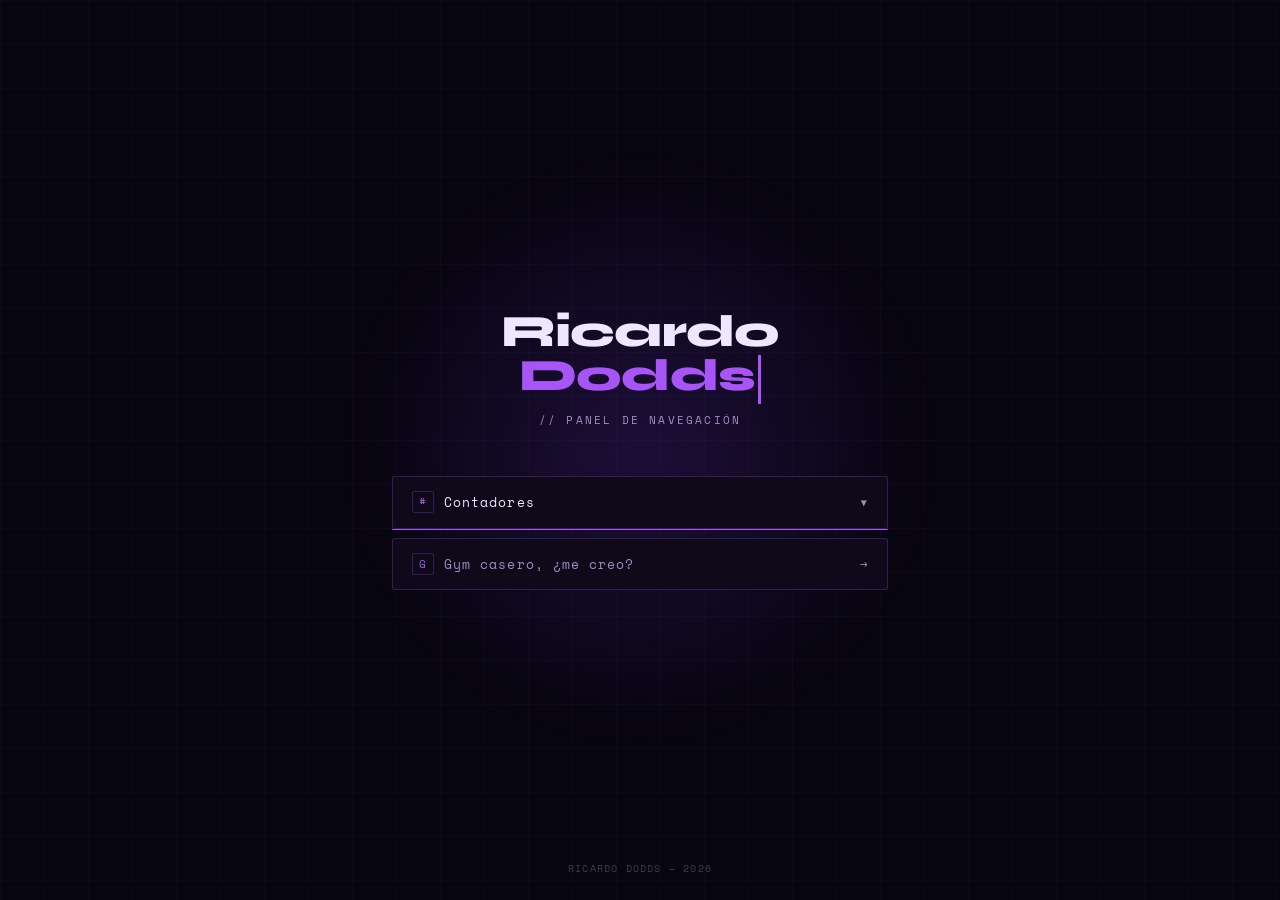
==== front_end/main/index.html @ 31433ca0 "chango" ====
<!DOCTYPE html>
<html lang="es">
<head>
<meta charset="UTF-8">
<link rel="icon" type="image/svg+xml" href="[data-uri]">
<meta name="viewport" content="width=device-width, initial-scale=1.0">
<title>Ricardo Dodds</title>
<link rel="preconnect" href="https://fonts.googleapis.com">
<link href="https://fonts.googleapis.com/css2?family=Space+Mono:wght@400;700&family=Syne:wght@400;700;800&display=swap" rel="stylesheet">
<style>
  *, *::before, *::after { box-sizing: border-box; margin: 0; padding: 0; }

  :root {
    --bg: #07050f;
    --bg2: #0e0a1a;
    --bg3: #160f2a;
    --purple: #a855f7;
    --purple-dim: #7c3aed;
    --purple-dark: #4c1d95;
    --purple-glow: rgba(168,85,247,0.15);
    --purple-border: rgba(168,85,247,0.25);
    --txt: #ede8ff;
    --txt2: #9d8fc4;
    --mono: 'Space Mono', monospace;
    --display: 'Syne', sans-serif;
  }

  html, body {
    height: 100%;
  }

  body {
    background: var(--bg);
    color: var(--txt);
    font-family: var(--mono);
    display: flex;
    flex-direction: column;
    align-items: center;
    justify-content: center;
    min-height: 100vh;
    overflow-x: hidden;
  }

  /* grid background */
  body::before {
    content: '';
    position: fixed;
    inset: 0;
    background-image:
      linear-gradient(rgba(168,85,247,0.04) 1px, transparent 1px),
      linear-gradient(90deg, rgba(168,85,247,0.04) 1px, transparent 1px);
    background-size: 44px 44px;
    pointer-events: none;
    z-index: 0;
  }

  /* glow orb */
  .orb {
    position: fixed;
    width: 600px; height: 600px;
    border-radius: 50%;
    background: radial-gradient(circle, rgba(124,58,237,0.18) 0%, transparent 70%);
    top: 50%; left: 50%;
    transform: translate(-50%, -50%);
    pointer-events: none;
    z-index: 0;
  }

  /* ---- MAIN CONTAINER ---- */
  .container {
    position: relative;
    z-index: 1;
    display: flex;
    flex-direction: column;
    align-items: center;
    gap: 0.5rem;
    padding: 2rem;
    width: 100%;
    max-width: 560px;
  }

  /* ---- HEADER ---- */
  .header {
    text-align: center;
    margin-bottom: 2.5rem;
    animation: fadeUp 0.5s ease both;
  }

  .cursor {
    display: inline-block;
    width: 3px; height: 1.1em;
    background: var(--purple);
    margin-left: 3px;
    vertical-align: middle;
    animation: blink 1s step-end infinite;
  }

  .name {
    font-family: var(--display);
    font-size: 2.8rem;
    font-weight: 800;
    letter-spacing: -0.02em;
    line-height: 1;
    color: var(--txt);
  }

  .name span { color: var(--purple); }

  .subtitle {
    margin-top: 0.5rem;
    font-size: 11px;
    letter-spacing: 0.2em;
    text-transform: uppercase;
    color: var(--txt2);
  }

  /* ---- DROPDOWN SECTION ---- */
  .nav-section {
    width: 100%;
    animation: fadeUp 0.5s 0.1s ease both;
    opacity: 0;
    animation-fill-mode: forwards;
  }

  .nav-trigger {
    width: 100%;
    display: flex;
    align-items: center;
    justify-content: space-between;
    padding: 0.9rem 1.2rem;
    background: var(--bg2);
    border: 1px solid var(--purple-border);
    color: var(--txt);
    font-family: var(--mono);
    font-size: 13px;
    letter-spacing: 0.08em;
    cursor: pointer;
    transition: all 0.2s;
    text-align: left;
    border-radius: 3px;
  }

  .nav-trigger:hover {
    border-color: var(--purple);
    background: var(--bg3);
  }

  .nav-trigger.open {
    border-color: var(--purple);
    border-bottom-left-radius: 0;
    border-bottom-right-radius: 0;
    border-bottom-color: transparent;
  }

  .trigger-left { display: flex; align-items: center; gap: 10px; }

  .trigger-icon {
    width: 22px; height: 22px;
    border: 1px solid var(--purple-border);
    display: flex; align-items: center; justify-content: center;
    font-size: 11px;
    color: var(--purple);
    border-radius: 2px;
    flex-shrink: 0;
  }

  .arrow {
    font-size: 10px;
    color: var(--txt2);
    transition: transform 0.25s;
  }
  .nav-trigger.open .arrow { transform: rotate(180deg); color: var(--purple); }

  /* ---- DROPDOWN PANEL ---- */
  .dropdown-panel {
    width: 100%;
    background: var(--bg2);
    border: 1px solid var(--purple);
    border-top: none;
    border-bottom-left-radius: 3px;
    border-bottom-right-radius: 3px;
    overflow: hidden;
    max-height: 0;
    transition: max-height 0.3s ease;
  }

  .dropdown-panel.open {
    max-height: 400px;
  }

  .dropdown-inner { padding: 0.5rem; display: flex; flex-direction: column; gap: 2px; }

  .nav-item {
    display: flex;
    align-items: center;
    gap: 12px;
    padding: 0.75rem 1rem;
    color: var(--txt2);
    text-decoration: none;
    font-size: 14px;
    letter-spacing: 0.06em;
    border-radius: 2px;
    transition: all 0.15s;
  }

  .nav-item:hover {
    background: var(--purple-glow);
    color: var(--purple);
  }

  .item-dot {
    width: 6px; height: 6px;
    border-radius: 50%;
    background: var(--purple-dark);
    flex-shrink: 0;
    transition: background 0.15s;
  }
  .nav-item:hover .item-dot { background: var(--purple); }

  /* coming soon block */
  .coming-soon {
    margin: 0.4rem 0.5rem 0.5rem;
    padding: 0.6rem 1rem;
    border-top: 1px solid var(--purple-border);
    display: flex;
    align-items: center;
    gap: 8px;
    font-size: 10px;
    letter-spacing: 0.15em;
    text-transform: uppercase;
    color: var(--txt2);
    opacity: 0.6;
  }

  .dots {
    display: flex;
    gap: 4px;
  }

  .dots span {
    width: 4px; height: 4px;
    border-radius: 50%;
    background: var(--txt2);
    animation: pulse 1.4s ease-in-out infinite;
  }
  .dots span:nth-child(2) { animation-delay: 0.2s; }
  .dots span:nth-child(3) { animation-delay: 0.4s; }

  /* ---- DIRECT LINK (gym) ---- */
  .direct-link {
    width: 100%;
    display: flex;
    align-items: center;
    justify-content: space-between;
    padding: 0.9rem 1.2rem;
    background: var(--bg2);
    border: 1px solid var(--purple-border);
    color: var(--txt2);
    text-decoration: none;
    font-family: var(--mono);
    font-size: 13px;
    letter-spacing: 0.08em;
    border-radius: 3px;
    transition: all 0.2s;
    animation: fadeUp 0.5s 0.2s ease both;
    opacity: 0;
    animation-fill-mode: forwards;
  }

  .direct-link:hover {
    border-color: var(--purple);
    background: var(--bg3);
    color: var(--purple);
  }

  .direct-left { display: flex; align-items: center; gap: 10px; }

  .link-arrow { font-size: 12px; color: var(--txt2); transition: color 0.2s, transform 0.2s; }
  .direct-link:hover .link-arrow { color: var(--purple); transform: translateX(3px); }

  /* ---- FOOTER ---- */
  .footer {
    position: fixed;
    bottom: 1.5rem;
    font-size: 10px;
    letter-spacing: 0.12em;
    text-transform: uppercase;
    color: var(--txt2);
    opacity: 0.4;
    z-index: 1;
  }

  /* ---- ANIMATIONS ---- */
  @keyframes fadeUp {
    from { opacity: 0; transform: translateY(16px); }
    to   { opacity: 1; transform: translateY(0); }
  }
  @keyframes blink {
    0%, 100% { opacity: 1; }
    50%       { opacity: 0; }
  }
  @keyframes pulse {
    0%, 100% { opacity: 0.3; }
    50%       { opacity: 1; }
  }
</style>
</head>
<body>

<div class="orb"></div>

<div class="container">

  <!-- HEADER -->
  <div class="header">
    <h1 class="name">Ricardo <span>Dodds</span><span class="cursor"></span></h1>
    <p class="subtitle">// panel de navegación</p>
  </div>

  <!-- DROPDOWN: Contadores -->
  <div class="nav-section">
    <button class="nav-trigger" id="trigger" onclick="toggleDropdown()">
      <div class="trigger-left">
        <div class="trigger-icon">#</div>
        Contadores
      </div>
      <span class="arrow" id="arrow">▼</span>
    </button>
    <div class="dropdown-panel" id="panel">
      <div class="dropdown-inner">
        <a href="../contadores/boku_no_hero.html" class="nav-item">
          <span class="item-dot"></span>
          Contador Boku no Hero
        </a>
        <a href="../contadores/mortal_kombat.html" class="nav-item">
          <span class="item-dot"></span>
          Contador Mortal Kombat
        </a>
        <a href="../contadores/budokai.html" class="nav-item">
          <span class="item-dot"></span>
          Contador Budokai
        </a>
        <a href="../contadores/golf_it.html" class="nav-item">
          <span class="item-dot"></span>
          Contador Golf It
        </a>
        <div class="coming-soon">
          <div class="dots">
            <span></span><span></span><span></span>
          </div>
          más contadores próximamente
        </div>
      </div>
    </div>
  </div>

  <!-- DIRECT LINK: Gym -->
  <a href="../gym/gym.html" class="direct-link">
    <div class="direct-left">
      <div class="trigger-icon">G</div>
      Gym casero, ¿me creo?
    </div>
    <span class="link-arrow">→</span>
  </a>

</div>

<div class="footer">Ricardo Dodds — 2026</div>

<script>
  function toggleDropdown() {
    const trigger = document.getElementById('trigger');
    const panel = document.getElementById('panel');
    trigger.classList.toggle('open');
    panel.classList.toggle('open');
  }
</script>

</body>
</html>
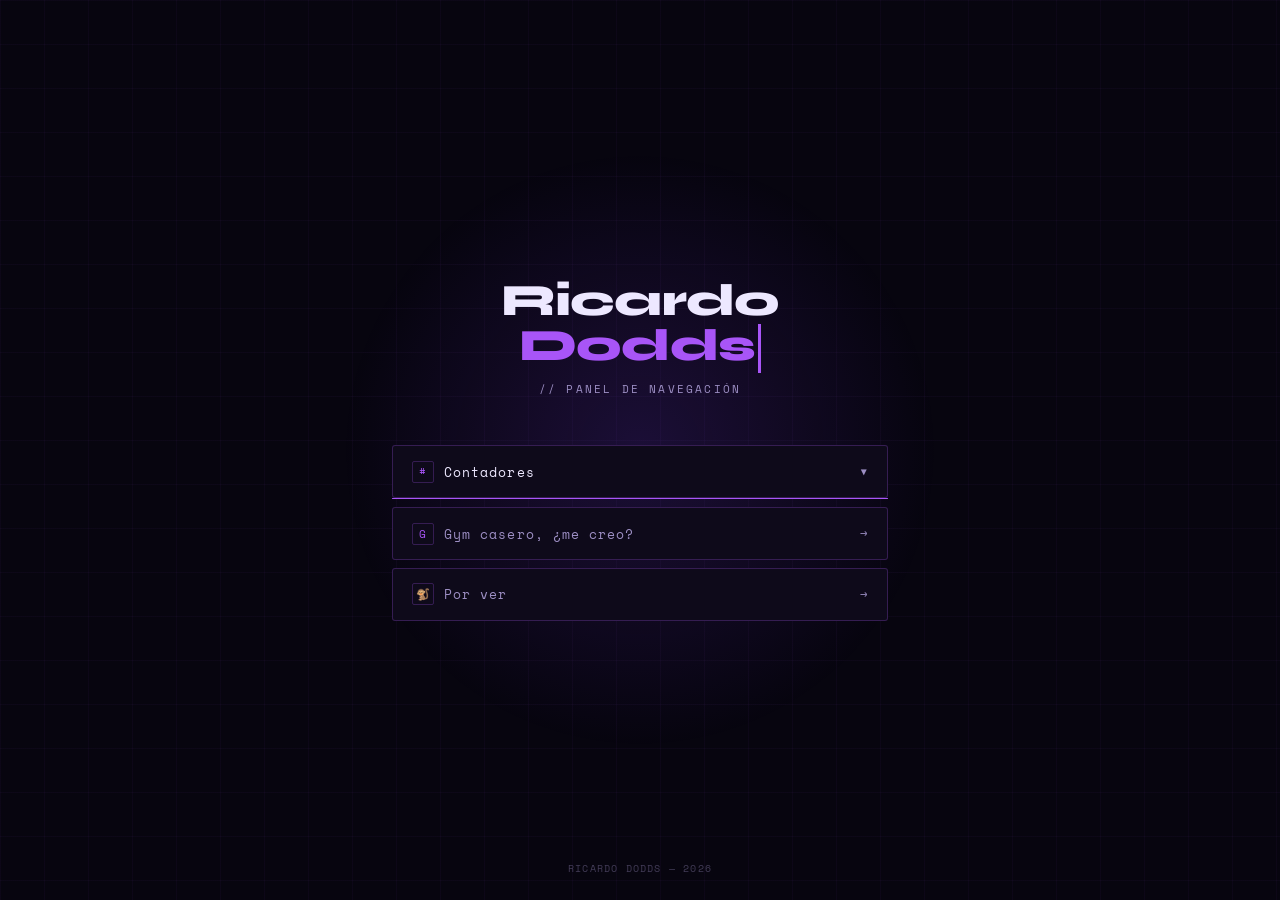
==== commit 7a0af55a: "pelis" ====
--- a/front_end/main/index.html
+++ b/front_end/main/index.html
@@ -355,6 +355,7 @@
   </div>
 
   <!-- DIRECT LINK: Gym -->
+  <!-- DIRECT LINK: Pendientes -->
   <a href="../gym/gym.html" class="direct-link">
     <div class="direct-left">
       <div class="trigger-icon">G</div>
@@ -363,6 +364,15 @@
     <span class="link-arrow">→</span>
   </a>
 
+  <!-- DIRECT LINK: Pendientes -->
+  <a href="../pendientes/index.html" class="direct-link" style="animation-delay:0.25s;opacity:0;animation-fill-mode:forwards">
+    <div class="direct-left">
+      <div class="trigger-icon">🐒</div>
+      Por ver
+    </div>
+    <span class="link-arrow">→</span>
+  </a>
+
 </div>
 
 <div class="footer">Ricardo Dodds — 2026</div>
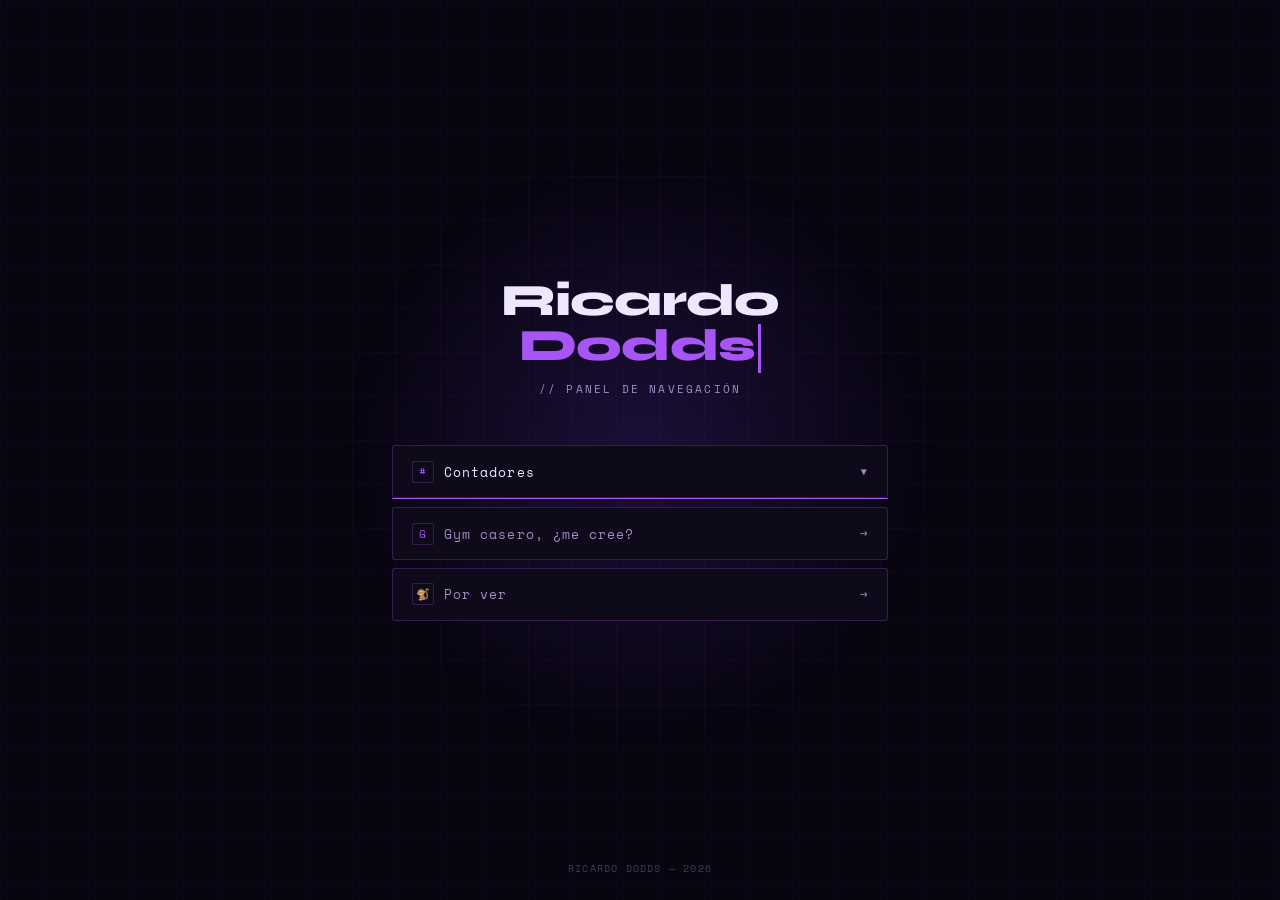
==== commit 562f3530: "Correccion" ====
--- a/front_end/main/index.html
+++ b/front_end/main/index.html
@@ -359,7 +359,7 @@
   <a href="../gym/gym.html" class="direct-link">
     <div class="direct-left">
       <div class="trigger-icon">G</div>
-      Gym casero, ¿me creo?
+      Gym casero, ¿me cree?
     </div>
     <span class="link-arrow">→</span>
   </a>
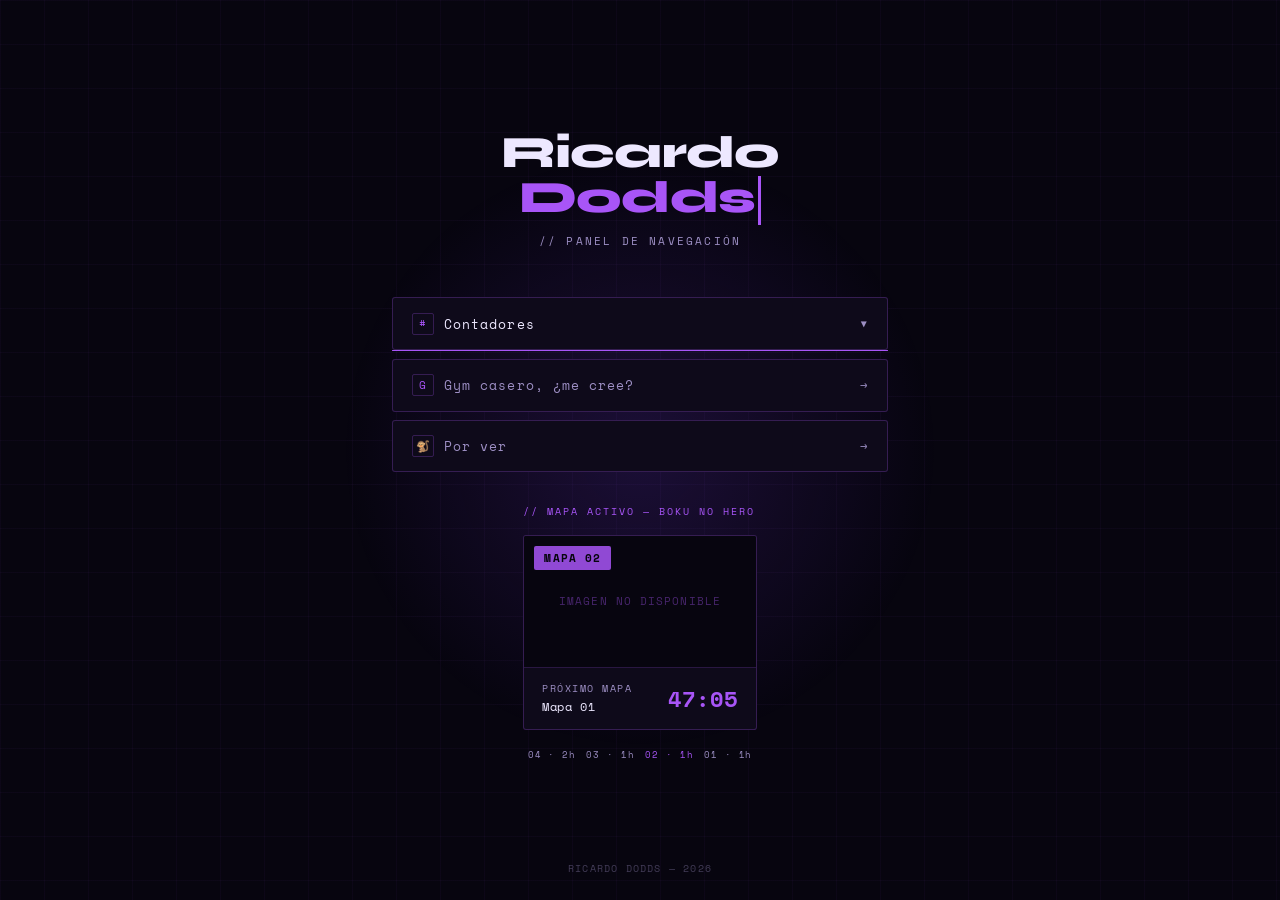
==== commit 506e5bc3: "skibidi bnh" ====
--- a/front_end/main/index.html
+++ b/front_end/main/index.html
@@ -373,7 +373,268 @@
     <span class="link-arrow">→</span>
   </a>
 
+<style>
+  .bnh-wrap {
+    font-family: 'Space Mono', monospace;
+    padding: 1.5rem 0 0.5rem;
+  }
+  .bnh-label {
+    font-size: 10px;
+    letter-spacing: 0.2em;
+    text-transform: uppercase;
+    color: #a855f7;
+    margin-bottom: 1rem;
+  }
+  .bnh-card {
+    background: #0e0a1a;
+    border: 1px solid rgba(168,85,247,0.25);
+    border-radius: 3px;
+    overflow: hidden;
+  }
+  .bnh-img-wrap {
+    width: 100%;
+    aspect-ratio: 16/9;
+    background: #07050f;
+    display: flex;
+    align-items: center;
+    justify-content: center;
+    position: relative;
+    overflow: hidden;
+  }
+  .bnh-img-wrap img {
+    width: 100%;
+    height: 100%;
+    object-fit: cover;
+    display: block;
+    transition: opacity 0.4s ease;
+  }
+  .bnh-img-wrap .bnh-placeholder {
+    font-size: 11px;
+    letter-spacing: 0.1em;
+    color: rgba(168,85,247,0.4);
+    text-transform: uppercase;
+  }
+  .bnh-map-badge {
+    position: absolute;
+    top: 10px;
+    left: 10px;
+    background: rgba(168,85,247,0.85);
+    color: #07050f;
+    font-family: 'Space Mono', monospace;
+    font-size: 11px;
+    font-weight: 700;
+    letter-spacing: 0.1em;
+    padding: 4px 10px;
+    border-radius: 2px;
+  }
+  .bnh-footer {
+    padding: 0.85rem 1.1rem;
+    display: flex;
+    align-items: center;
+    justify-content: space-between;
+    border-top: 1px solid rgba(168,85,247,0.18);
+    gap: 1rem;
+  }
+  .bnh-next-info {
+    display: flex;
+    flex-direction: column;
+    gap: 2px;
+  }
+  .bnh-next-label {
+    font-size: 10px;
+    letter-spacing: 0.15em;
+    text-transform: uppercase;
+    color: #9d8fc4;
+  }
+  .bnh-next-map {
+    font-size: 12px;
+    color: #ede8ff;
+    letter-spacing: 0.05em;
+  }
+  .bnh-countdown {
+    font-size: 22px;
+    font-weight: 700;
+    color: #a855f7;
+    letter-spacing: 0.05em;
+    min-width: 90px;
+    text-align: right;
+    font-variant-numeric: tabular-nums;
+  }
+  .bnh-cycle-row {
+    display: flex;
+    gap: 4px;
+    margin-top: 0.9rem;
+    padding: 0 1px;
+  }
+  .bnh-pip {
+    flex: 1;
+    height: 4px;
+    border-radius: 2px;
+    background: rgba(168,85,247,0.18);
+    position: relative;
+    overflow: hidden;
+  }
+  .bnh-pip.active {
+    background: rgba(168,85,247,0.35);
+  }
+  .bnh-pip-fill {
+    position: absolute;
+    top: 0; left: 0; bottom: 0;
+    background: #a855f7;
+    border-radius: 2px;
+    width: 0%;
+    transition: width 0.5s linear;
+  }
+  .bnh-pip-label {
+    font-size: 9px;
+    letter-spacing: 0.1em;
+    color: #9d8fc4;
+    text-align: center;
+    margin-top: 4px;
+  }
+  .bnh-pip-label.active { color: #a855f7; }
+  .bnh-slot {
+    flex: 1;
+    display: flex;
+    flex-direction: column;
+    align-items: center;
+  }
+</style>
+
+<div class="bnh-wrap">
+  <p class="bnh-label">// mapa activo — boku no hero</p>
+  <div class="bnh-card">
+    <div class="bnh-img-wrap" id="bnh-img-wrap">
+      <img id="bnh-img" src="" alt="Mapa activo" onerror="this.style.display='none'; document.getElementById('bnh-ph').style.display='block';" />
+      <span class="bnh-placeholder" id="bnh-ph" style="display:none">imagen no disponible</span>
+      <div class="bnh-map-badge" id="bnh-badge">MAPA —</div>
+    </div>
+    <div class="bnh-footer">
+      <div class="bnh-next-info">
+        <span class="bnh-next-label">próximo mapa</span>
+        <span class="bnh-next-map" id="bnh-next">—</span>
+      </div>
+      <div class="bnh-countdown" id="bnh-countdown">--:--</div>
+    </div>
+  </div>
+
+  <div class="bnh-cycle-row" id="bnh-cycle-row">
+    <div class="bnh-slot" id="slot-04">
+      <div class="bnh-pip" id="pip-04"><div class="bnh-pip-fill" id="fill-04"></div></div>
+      <span class="bnh-pip-label" id="lbl-04">04 · 2h</span>
+    </div>
+    <div class="bnh-slot" id="slot-03">
+      <div class="bnh-pip" id="pip-03"><div class="bnh-pip-fill" id="fill-03"></div></div>
+      <span class="bnh-pip-label" id="lbl-03">03 · 1h</span>
+    </div>
+    <div class="bnh-slot" id="slot-02">
+      <div class="bnh-pip" id="pip-02"><div class="bnh-pip-fill" id="fill-02"></div></div>
+      <span class="bnh-pip-label" id="lbl-02">02 · 1h</span>
+    </div>
+    <div class="bnh-slot" id="slot-01">
+      <div class="bnh-pip" id="pip-01"><div class="bnh-pip-fill" id="fill-01"></div></div>
+      <span class="bnh-pip-label" id="lbl-01">01 · 1h</span>
+    </div>
+  </div>
 </div>
+
+<script>
+(function() {
+  const IMG_BASE = '../imagenes/pendientes/BNH/';
+
+  const MAPS = ['04','03','02','01'];
+  const MAP_NAMES = { '04': 'Mapa 04', '03': 'Mapa 03', '02': 'Mapa 02', '01': 'Mapa 01' };
+  const MAP_DURATIONS = { '04': 120, '03': 60, '02': 60, '01': 60 };
+
+  function getCycleInfo() {
+    const now = new Date();
+    const utcSeconds = now.getUTCHours() * 3600 + now.getUTCMinutes() * 60 + now.getUTCSeconds();
+    const ANCHOR = 23 * 3600; // ciclo ancla a las 22:00 UTC
+    const cycleSeconds = 5 * 60 * 60;
+    const posSeconds = ((utcSeconds - ANCHOR) % cycleSeconds + cycleSeconds) % cycleSeconds;
+    const posMinutes = posSeconds / 60;
+
+    let map, elapsed, duration, nextMap;
+    if (posMinutes < 120) {
+      map = '04'; elapsed = posMinutes; duration = 120; nextMap = '03';
+    } else if (posMinutes < 180) {
+      map = '03'; elapsed = posMinutes - 120; duration = 60; nextMap = '02';
+    } else if (posMinutes < 240) {
+      map = '02'; elapsed = posMinutes - 180; duration = 60; nextMap = '01';
+    } else {
+      map = '01'; elapsed = posMinutes - 240; duration = 60; nextMap = '04';
+    }
+
+    const slotStartSeconds = (
+      map === '04' ? 0 :
+      map === '03' ? 120 * 60 :
+      map === '02' ? 180 * 60 : 240 * 60
+    );
+    const elapsedInSlot = posSeconds - slotStartSeconds;
+    const remainingSeconds = Math.max(0, duration * 60 - elapsedInSlot);
+    console.log('posSeconds:', posSeconds, 'slotStart:', slotStartSeconds, 'elapsedInSlot:', elapsedInSlot, 'remaining:', remainingSeconds);
+    const progress = (elapsedInSlot / (duration * 60)) * 100;
+
+    return { map, nextMap, remainingSeconds: remainingSeconds > 0 ? remainingSeconds : 0, progress };
+  }
+
+  function fmt(sec) {
+    const h = Math.floor(sec / 3600);
+    const m = Math.floor((sec % 3600) / 60);
+    const s = sec % 60;
+    if (h > 0) {
+      return String(h).padStart(2,'0') + ':' + String(m).padStart(2,'0') + ':' + String(s).padStart(2,'0');
+    }
+    return String(m).padStart(2,'0') + ':' + String(s).padStart(2,'0');
+  }
+
+  function update() {
+    const info = getCycleInfo();
+    const img = document.getElementById('bnh-img');
+    const ph = document.getElementById('bnh-ph');
+    const badge = document.getElementById('bnh-badge');
+    const next = document.getElementById('bnh-next');
+    const cd = document.getElementById('bnh-countdown');
+
+    const imgPath = IMG_BASE + info.map + '.png';
+    if (img.getAttribute('data-map') !== info.map) {
+      img.setAttribute('data-map', info.map);
+      img.style.opacity = '0';
+      img.src = imgPath;
+      img.style.display = 'block';
+      ph.style.display = 'none';
+      setTimeout(() => { img.style.opacity = '1'; }, 50);
+    }
+
+    badge.textContent = 'MAPA ' + info.map;
+    next.textContent = MAP_NAMES[info.nextMap];
+    cd.textContent = fmt(info.remainingSeconds);
+
+    MAPS.forEach(m => {
+      const pip = document.getElementById('pip-' + m);
+      const fill = document.getElementById('fill-' + m);
+      const lbl = document.getElementById('lbl-' + m);
+      pip.classList.remove('active');
+      lbl.classList.remove('active');
+      fill.style.width = '0%';
+    });
+
+    const activePip = document.getElementById('pip-' + info.map);
+    const activeFill = document.getElementById('fill-' + info.map);
+    const activeLbl = document.getElementById('lbl-' + info.map);
+    activePip.classList.add('active');
+    activeLbl.classList.add('active');
+    activeFill.style.width = info.progress.toFixed(1) + '%';
+  }
+
+  update();
+  setInterval(update, 1000);
+})();
+</script>
+
+</div>
+
+
 
 <div class="footer">Ricardo Dodds — 2026</div>
 
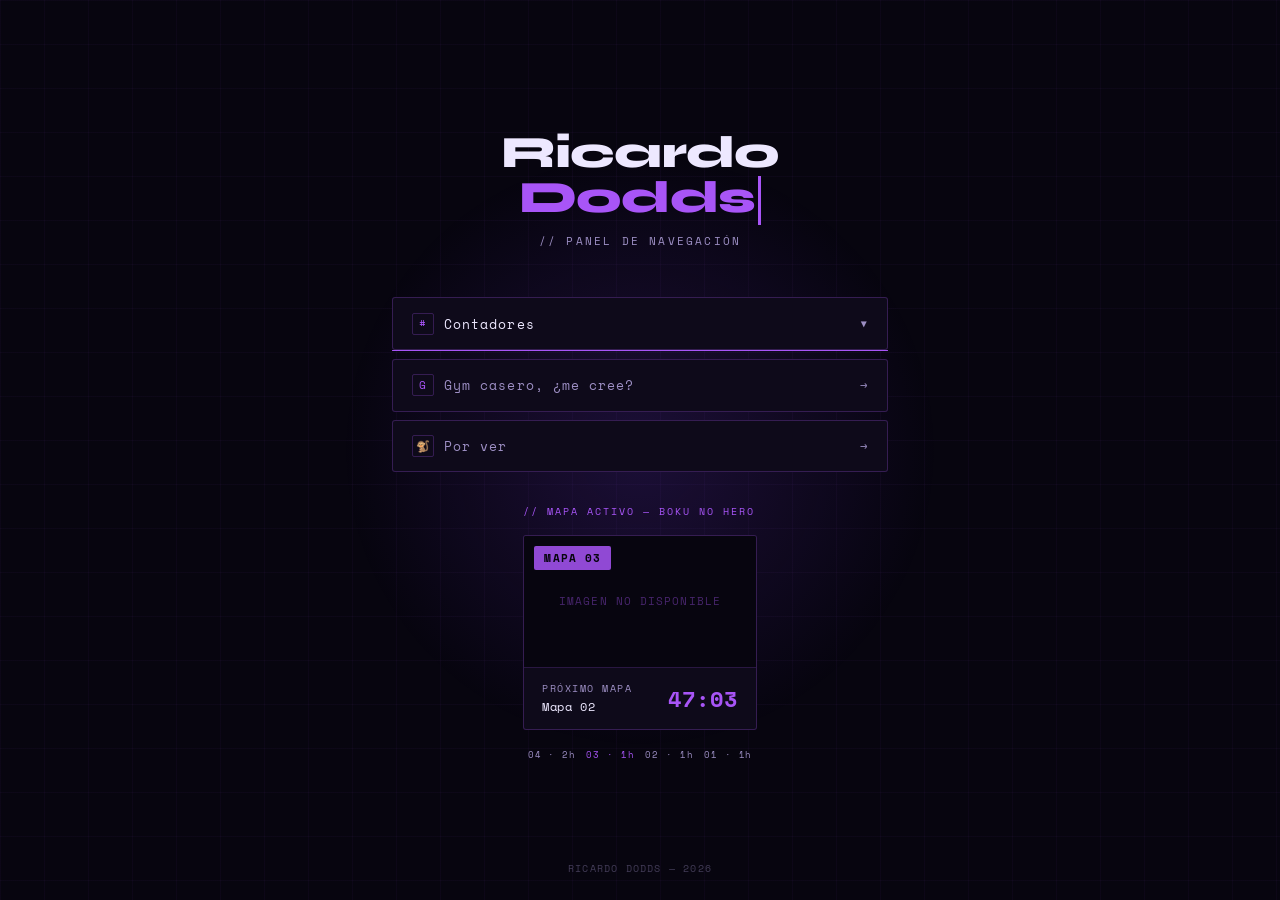
==== commit d8bca44b: "Update index.html" ====
--- a/front_end/main/index.html
+++ b/front_end/main/index.html
@@ -549,7 +549,7 @@
   function getCycleInfo() {
     const now = new Date();
     const utcSeconds = now.getUTCHours() * 3600 + now.getUTCMinutes() * 60 + now.getUTCSeconds();
-    const ANCHOR = 23 * 3600; // ciclo ancla a las 22:00 UTC
+    const ANCHOR = 24 * 3600; // ciclo ancla a las 22:00 UTC
     const cycleSeconds = 5 * 60 * 60;
     const posSeconds = ((utcSeconds - ANCHOR) % cycleSeconds + cycleSeconds) % cycleSeconds;
     const posMinutes = posSeconds / 60;
